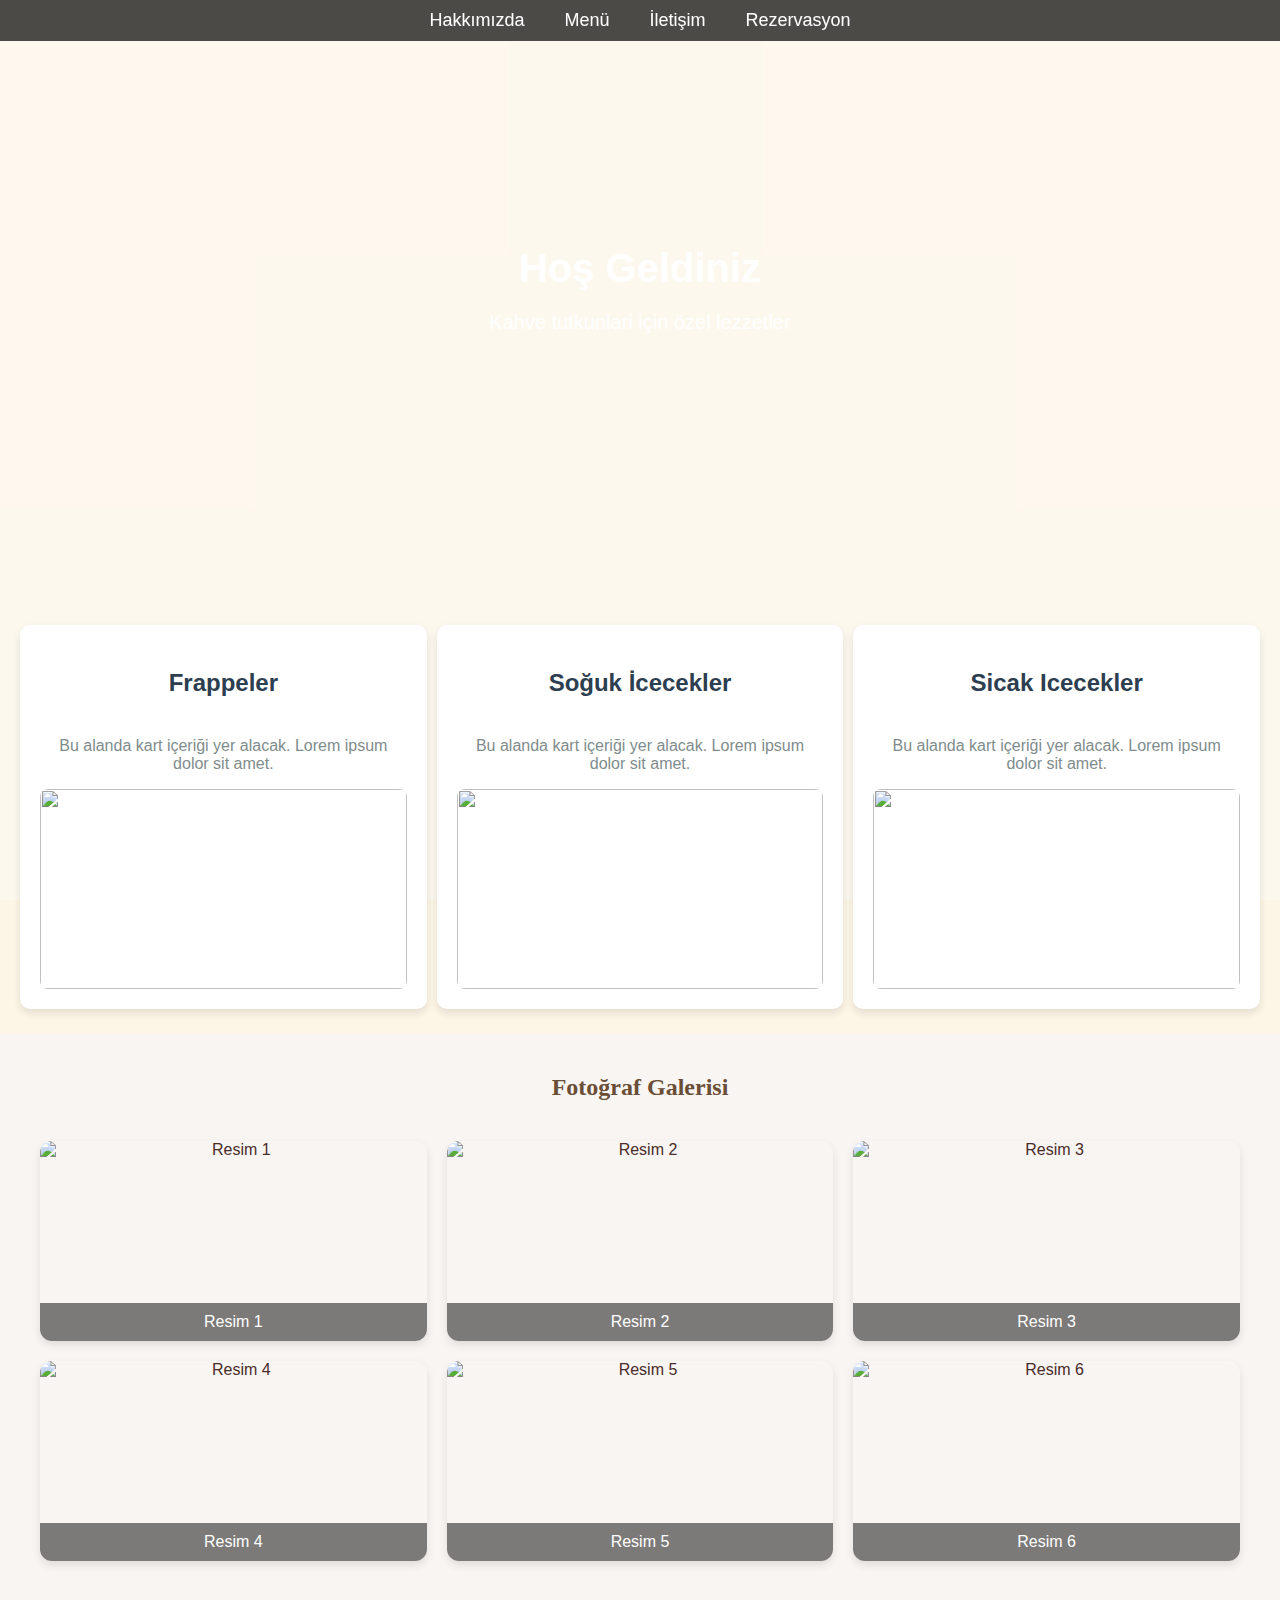
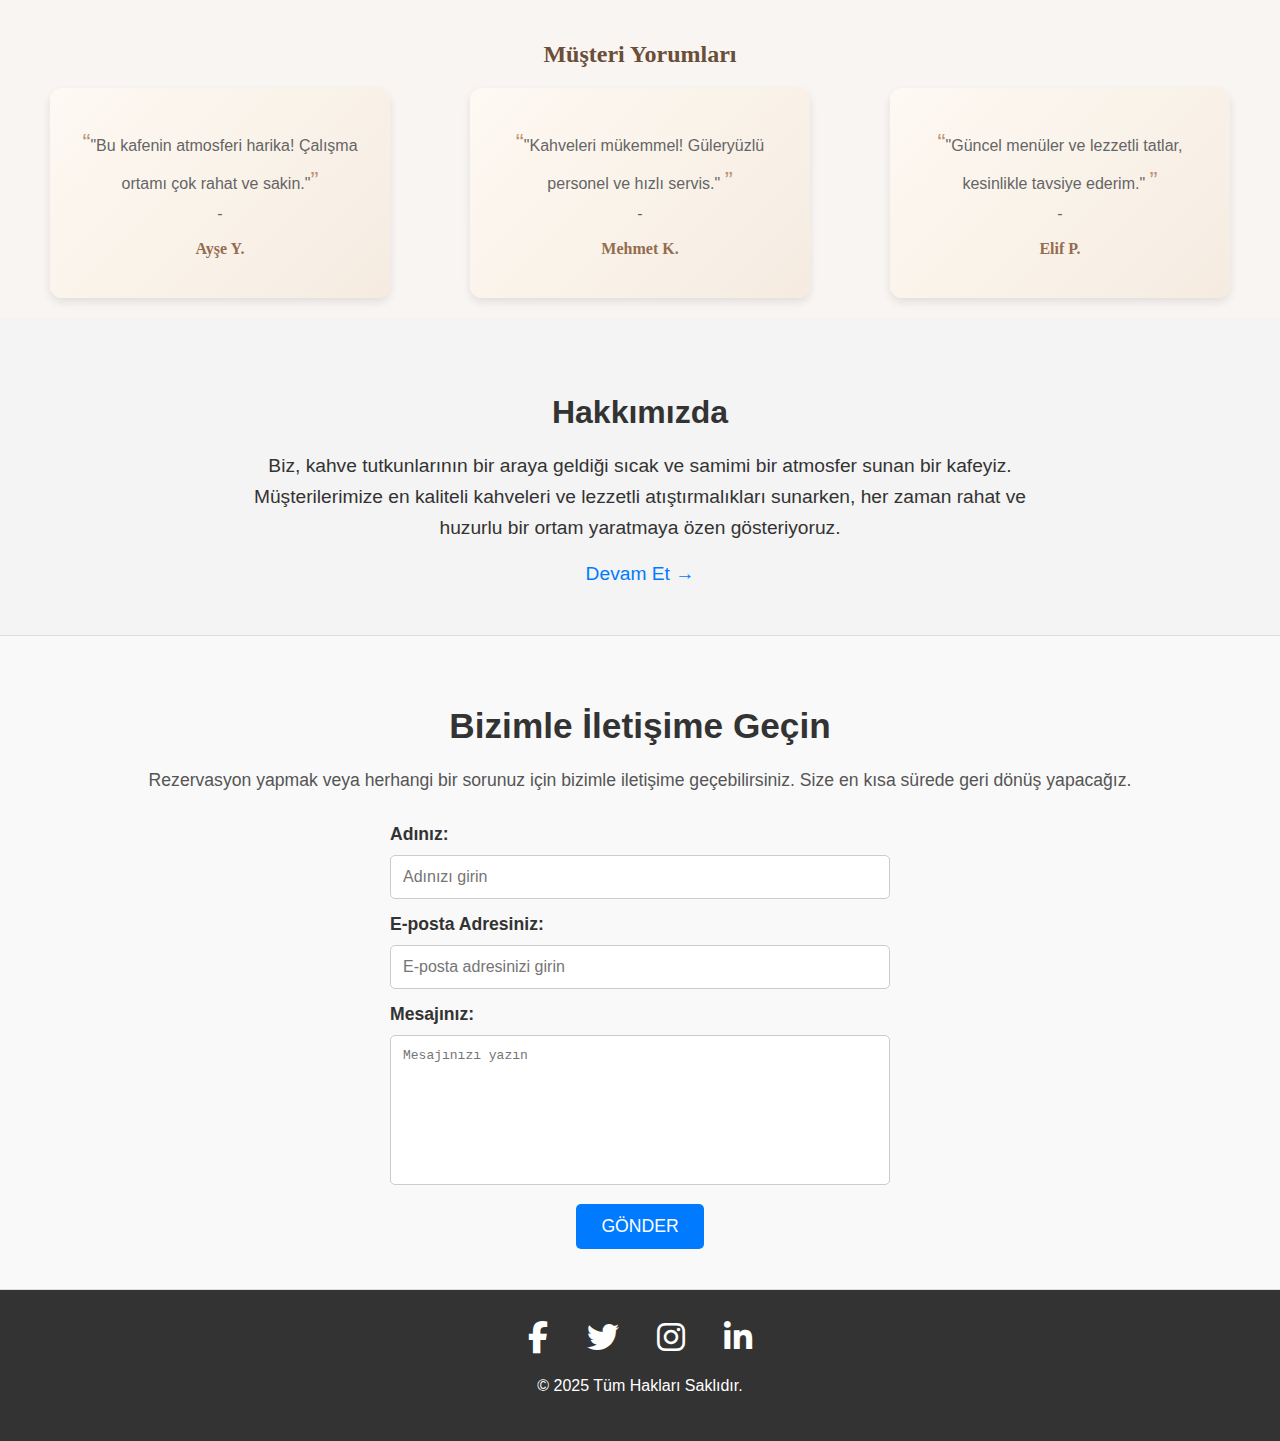
==== index.html @ 97e9c78b "Add files via upload" ====
<!DOCTYPE html>
<html lang="tr">

<head>
    <meta charset="UTF-8">
    <meta name="viewport" content="width=device-width, initial-scale=1.0">
    <title>Kahve Dükkanı</title>
    <link rel="stylesheet" href="https://cdnjs.cloudflare.com/ajax/libs/font-awesome/6.7.2/css/all.min.css">
    <link rel="stylesheet" href="style.css">
</head>

<body>



    <!-- NAVBAR -->
    <nav>
        <ul>
            <li><a href="#about">Hakkımızda</a></li>
            <li><a href="#menu">Menü</a></li>
            <li><a href="#contact">İletişim</a></li>
            <li><a href="#reserve">Rezervasyon</a></li>
        </ul>
    </nav>

    <!-- HEADER (Parallax) -->
    <header class="parallax">
        <h1>Hoş Geldiniz</h1>
        <p>Kahve tutkunlari için özel lezzetler</p>
    </header>



    <section class="cards">
        <div class="card animation">
            <h3>Frappeler</h3>
            <p>Bu alanda kart içeriği yer alacak. Lorem ipsum dolor sit amet.</p>
            <img src="images/frappe.jpg" alt="">
        </div>
        <div class="card animation">
            <h3>Soğuk İcecekler</h3>
            <p>Bu alanda kart içeriği yer alacak. Lorem ipsum dolor sit amet.</p>
            <img src="images/bubble-tea.jpg" alt="">
        </div>
        <div class="card animation">
            <h3>Sicak Icecekler</h3>
            <p>Bu alanda kart içeriği yer alacak. Lorem ipsum dolor sit amet.</p>
            <img src="images/americano.jpg" alt="">
        </div>
    </section>

    <section id="gallery">
        <h2>Fotoğraf Galerisi</h2>
        <div class="  grid-container">
            <div class="grid-item">
                <img src="images/coffe_bar.jpg" alt="Resim 1">
                <div class="text">Resim 1</div>
            </div>
            <div class="grid-item ">
                <img src="images/coffee_Art1.jpg" alt="Resim 2">
                <div class="text">Resim 2</div>
            </div>
            <div class="grid-item ">
                <img src="images/coffee_self.jpg" alt="Resim 3">
                <div class="text">Resim 3</div>
            </div>
            <div class="grid-item ">
                <img src="images/kahveci_bar.jpg" alt="Resim 4">
                <div class="text">Resim 4</div>
            </div>
            <div class="grid-item">
                <img src="images/coffee_study2.jpg" alt="Resim 5">
                <div class="text">Resim 5</div>
            </div>
            <div class="grid-item ">
                <img src="images/deserts.jpg" alt="Resim 6">
                <div class="text">Resim 6</div>
            </div>
        </div>
    </section>

    <!-- Modal for displaying larger image -->
    <div id="modal" class="modal">
        <span class="close">&times;</span>
        <img id="modal-img" class="modal-content">
        <div id="caption"></div>
    </div>

    <section id="reviews">
        <h2>Müşteri Yorumları</h2>
        <div class="review-container">
            <div class="review">
                <p><span class="quote">&ldquo;</span>"Bu kafenin atmosferi harika!
                    Çalışma ortamı çok rahat ve sakin."<span class="quote">&rdquo;</span> <br> -
                    <strong>Ayşe Y.</strong>
                </p>
            </div>
            <div class="review">
                <p><span class="quote">&ldquo;</span>"Kahveleri mükemmel!
                    Güleryüzlü personel ve hızlı servis." <span class="quote">&rdquo;</span> <br> -
                    <strong>Mehmet K.</strong>
                </p>
            </div>
            <div class="review">
                <p><span class="quote">&ldquo;</span>"Güncel menüler ve lezzetli tatlar,
                    kesinlikle tavsiye ederim." <span class="quote">&rdquo;</span> <br>- <strong>Elif P.</strong></p>
            </div>
        </div>
    </section>

    <section id="about">
        <h2>Hakkımızda</h2>
        <p>Biz, kahve tutkunlarının bir araya geldiği sıcak ve samimi bir atmosfer sunan bir kafeyiz.
            Müşterilerimize en kaliteli kahveleri ve lezzetli atıştırmalıkları sunarken, her zaman
            rahat ve huzurlu bir ortam yaratmaya özen gösteriyoruz.</p>
        <a href="#more-about" class="continue-link">Devam Et &rarr;</a>
    </section>

    <section id="contact">
        <h2>Bizimle İletişime Geçin</h2>
        <p>Rezervasyon yapmak veya herhangi bir sorunuz için bizimle iletişime geçebilirsiniz. Size en kısa sürede geri
            dönüş yapacağız.</p>
        <form action="#" method="POST">
            <div class="form-group">
                <label for="name">Adınız:</label>
                <input type="text" id="name" name="name" placeholder="Adınızı girin" required>
            </div>
            <div class="form-group">
                <label for="email">E-posta Adresiniz:</label>
                <input type="email" id="email" name="email" placeholder="E-posta adresinizi girin" required>
            </div>
            <div class="form-group">
                <label for="message">Mesajınız:</label>
                <textarea id="message" name="message" placeholder="Mesajınızı yazın" required></textarea>
            </div>
            <button type="submit" class="submit-btn">Gönder</button>
        </form>
    </section>

    <footer>
        <div class="social-media">
            <a href="https://www.facebook.com" target="_blank" class="social-icon">
                <i class="fab fa-facebook-f"></i>
            </a>
            <a href="https://twitter.com" target="_blank" class="social-icon">
                <i class="fab fa-twitter"></i>
            </a>
            <a href="https://www.instagram.com" target="_blank" class="social-icon">
                <i class="fab fa-instagram"></i>
            </a>
            <a href="https://www.linkedin.com" target="_blank" class="social-icon">
                <i class="fab fa-linkedin-in"></i>
            </a>
        </div>
        <p>&copy; 2025 Tüm Hakları Saklıdır.</p>
    </footer>


    <script src="script.js">

    </script>
</body>

</html>
---- style.css ----
/* GENEL STİL */
body {
  margin: 0;
  font-family: Arial, sans-serif;
  background-color: #fdf5e6;
  color: #4a2c2a;
  text-align: center;
  height: 1500px;
}

/* NAVBAR */
nav {
  position: fixed;
  width: 100%;
  background: rgba(0, 0, 0, 0.7);
  padding: 10px 0;
  top: 0;
  left: 0;
  z-index: 1000;
}

nav ul {
  list-style: none;
  display: flex;
  justify-content: center;
  padding: 0;
  margin: 0;
}

nav ul li {
  margin: 0 20px;
}

nav ul li a {
  text-decoration: none;
  color: white;
  font-size: 18px;
}

/* HEADER - PARALLAX */
.parallax {
  background-image: url('images/filtrekahve.jpg');
  background-attachment: fixed;
  background-size: cover;
  background-position: center;
  height: 600px;
  display: flex;
  flex-direction: column;
  justify-content: center;
  align-items: center;
  color: white;
  z-index: 1;
}

/* Soft arka plan efekti */
.parallax::before {
  content: "";
  position: absolute;
  top: 0;
  left: 0;
  width: 100%;
  height: 100%;
  background: rgba(255, 255, 255, 0.3);
  /* Opaklık seviyesi */
  z-index: -1;
}

.parallax h1 {
  font-size: 40px;
  margin: 0;
}

.parallax p {
  font-size: 20px;
}

/* SECTIONS */
section {
  padding: 60px 20px;
}

/* Section genel stil */
.cards {
  display: flex;
  justify-content: flex-start;
  /* Kartları sola hizala */
  flex-wrap: wrap;
  padding: 20px;
  gap: 10px;
  /* Kartlar arasındaki boşluğu azalttık */
}


/* Card stil */
.card {
  background-color: #fff;
  border-radius: 10px;
  box-shadow: 0 4px 8px rgba(0, 0, 0, 0.1);
  padding: 20px;
  width: 250px;
  flex-grow: 1;
  /* Kartların esnek olmasını sağlar */
  margin: 5px 0;
  /* Yalnızca dikey boşluk azaltıldı */
  text-align: center;
  overflow: auto;
  /* Resim taşarsa kartın dışına çıkmasını engeller */
  display: flex;
  flex-direction: column;
  opacity: 1;
  /* Başlangıçta görünmez */
  /*transform: translateY(50px);*/
  /* Başlangıçta aşağıya doğru kaymış */
  transform: translateY(0);
  /* Kart normal pozisyonda */
  transition: all 0.5s ease-out;
  animation: slideIn 1.5s ease-out forwards;
  /* Sayfa yüklendiğinde animasyon başlasın */
}

/* Sayfa kaydırıldıkça animasyon etkisi eklemek için */
.card.visible {
  opacity: 1;
  /* Görünür hale gelir */
  transform: translateY(0);
  /* Normal pozisyona gelir */
  box-shadow: 0 12px 24px rgba(0, 0, 0, 0.15);
  /* Gölgeleme eklenir */
}

/* Başlık stili */
.card h3 {
  color: #2c3e50;
  /* koyu renk başlık */
  font-size: 1.5em;
}

/* Paragraf stili */
.card p {
  color: #7f8c8d;
  /* gri tonlarında metin */
  font-size: 1em;
  flex-grow: 1;
  /* İçerik alanını esnetir */
}

/* Hover efekti */
.card:hover {
  transform: translateY(-5px);
  box-shadow: 0 12px 24px rgba(0, 0, 0, 0.15);
  transition: all 0.3s ease;
  filter: brightness(1.2);
  /* Kartın parlaklığını artırır */
}

/* Resim stil */
.card img {
  width: 100%;
  /* Resmin genişliği kartın genişliğine uyum sağlar */
  height: 200px;
  /* Yükseklik sabitlenir, resmin boyutunu kontrol eder */
  object-fit: cover;
  /* Resmin kartın içine sığması sağlanır, bozulmaz */
  border-radius: 8px;
  /* Yuvarlak köşe efekti */
}

/* Sayfa yüklenince animasyon */
@keyframes slideIn {
  0% {
    opacity: 0;
    transform: translateY(50px);
  }

  100% {
    opacity: 1;
    transform: translateY(0);
  }
}

#gallery {
  padding: 20px;
  text-align: center;
  background: #f9f5f2;
}

#gallery h2 {
  font-family: 'Georgia', serif;
  color: #6b4e37;
  margin-bottom: 20px;
}

.grid-container {
  display: grid;
  /* grid-template-columns: repeat(auto-fit, minmax(250px, 1fr));*/
  grid-template-columns: repeat(3, 1fr);
  /* 3 sütun */
  gap: 20px;
  padding: 20px;
}

.grid-item {
  position: relative;
  overflow: hidden;
  border-radius: 12px;
  box-shadow: 0 4px 8px rgba(0, 0, 0, 0.1);
  transition: transform 0.3s ease, box-shadow 0.3s ease;
}

.grid-item img {
  width: 100%;
  /* height: auto; */
  display: block;
  height: 200px;
  /* Sabit yükseklik */
  object-fit: cover;
  /* Resimleri kırpmadan sığdır */
  cursor: pointer;
  /* Resmin üzerine gelindiğinde işaretçi simgesi */
  transition: transform 0.3s ease;
}

.grid-item:hover {
  transform: scale(1.05);
  box-shadow: 0 6px 12px rgba(0, 0, 0, 0.15);
}

.grid-item img:hover {
  transform: scale(1.05);
  /* Hover efekti */
}


.text {
  position: absolute;
  bottom: 0;
  width: 100%;
  background: rgba(0, 0, 0, 0.5);
  color: #fff;
  padding: 10px 0;
  font-family: 'Arial', sans-serif;
  text-align: center;
}

/* 🎯 Ekran küçülünce düzenleme */
@media screen and (max-width: 1024px) {
  .grid-container {
    grid-template-columns: repeat(2, 1fr);
    /* Orta ekranlarda 2 sütun */
  }
}

@media screen and (max-width: 768px) {
  .grid-container {
    grid-template-columns: 1fr;
    /* Küçük ekranlarda 1 sütun */
  }
}

/* Modal - Büyük resim gösterimi */
.modal {
  display: none;
  position: fixed;
  z-index: 1;
  padding-top: 60px;
  left: 0;
  top: 0;
  width: 100%;
  height: 100%;
  background-color: rgba(0, 0, 0, 0.7);
}

.modal-content {
  display: block;
  margin: auto;
  max-width: 90%;
  max-height: 90%;
  border-radius: 10px;
}

#caption {
  text-align: center;
  color: white;
  font-size: 18px;
  padding-top: 10px;
}

.close {
  position: absolute;
  top: 10px;
  right: 25px;
  color: #fff;
  font-size: 36px;
  font-weight: bold;
  cursor: pointer;
}


/*Son kisimdir. Chat Gpt ile yapilmistir.*/

#reviews {
  /* background-color: #f9f9f9; */
  /* padding: 50px 20px; */
  /* text-align: center; */

  padding: 20px;
  text-align: center;
  background: #f9f5f2;
  background-image: url('images/chatgpt_stars.jpg');
  /* Arka plan resmi */
  background-attachment: fixed;
  background-size: cover;
  background-position: center;
}

#reviews h2 {
  /* font-size: 36px; */
  /* margin-bottom: 30px; */
  /* color: #333; */
  font-family: 'Georgia', serif;
  color: #6b4e37;
  margin-bottom: 20px;
}

.review-container {
  /* display: grid; */
  /* grid-template-columns: 1fr 1fr 1fr; */
  gap: 20px;
  /* max-width: 1200px; */
  /* margin: 0 auto; */
  display: flex;
  justify-content: space-around;
  flex-wrap: wrap;
}

.review {
  /* background: #fff; */
  /* border: 1px solid #ddd; */
  /* padding: 20px; */
  /* border-radius: 10px; */
  /* box-shadow: 0 4px 8px rgba(0, 0, 0, 0.1); */
  /* transition: transform 0.3s ease, box-shadow 0.3s ease; */
  background: linear-gradient(135deg, #fffaf3, #f5ebe0);
  padding: 20px;
  border-radius: 12px;
  box-shadow: 0 4px 8px rgba(0, 0, 0, 0.1);
  max-width: 300px;
  transition: transform 0.3s ease, box-shadow 0.3s ease;
  opacity: 0.9;
}

.review:hover {
  /* transform: translateY(-5px); */
  /* box-shadow: 0 6px 12px rgba(0, 0, 0, 0.15); */
  transform: translateY(-5px);
  box-shadow: 0 6px 12px rgba(0, 0, 0, 0.15);
  opacity: 1;
}


.review p {
  font-size: 16px;
  color: #555;
  font-size: 1rem;
  line-height: 1.6;
}

.review strong {
  font-weight: bold;
  display: block;
  margin-top: 10px;
  color: #8b5e3c;
  font-family: 'Georgia', serif;
}

.quote {
  font-size: 1.5rem;
  color: #b58863;
}

#about {
  padding: 50px 0;
  background-color: #f4f4f4;
  text-align: center;
  color: #333;
}

#about h2 {
  font-size: 2em;
  margin-bottom: 20px;
}

#about p {
  font-size: 1.2em;
  line-height: 1.6;
  margin-bottom: 20px;
  max-width: 800px;
  margin-left: auto;
  margin-right: auto;
}

.continue-link {
  text-decoration: none;
  color: #007BFF;
  font-size: 1.2em;
}

.continue-link:hover {
  text-decoration: underline;
}

#contact {
  /* padding: 50px 0; */
  /* background-color: #fff; */
  /* text-align: center; */
  /* color: #333; */
  /* border-top: 1px solid #ddd; */

  padding: 40px 0;
  background-color: #f9f9f9;
  text-align: center;
  color: #333;
  border-top: 1px solid #ddd;
  border-bottom: 1px solid #ddd;
}

#contact h2 {
  font-size: 2.2em;
  margin-bottom: 20px;
  font-weight: bold;
}

#contact p {
  font-size: 1.1em;
  line-height: 1.6;
  margin-bottom: 30px;
  color: #555;
}

.form-group {
  margin-bottom: 15px;
  text-align: left;
  max-width: 500px;
  margin-left: auto;
  margin-right: auto;
}

label {
  display: block;
  font-size: 1.1em;
  margin-bottom: 5px;
  font-weight: bold;
  color: #333;
}

input,
textarea {
  width: 100%;
  padding: 12px;
  font-size: 1em;
  border: 1px solid #ccc;
  border-radius: 5px;
  box-sizing: border-box;
  margin-top: 5px;
}

textarea {
  height: 150px;
  resize: none;
}

.submit-btn {
  background-color: #007BFF;
  color: white;
  font-size: 1.1em;
  padding: 12px 25px;
  border: none;
  border-radius: 5px;
  cursor: pointer;
  transition: background-color 0.3s ease;
  text-transform: uppercase;
}

.submit-btn:hover {
  background-color: #0056b3;
}

footer {
  background-color: #333;
  color: #fff;
  text-align: center;
  padding: 30px 0;
}

footer .social-media {
  margin-bottom: 20px;
}

footer .social-icon {
  font-size: 2em;
  margin: 0 15px;
  color: #fff;
  text-decoration: none;
  transition: color 0.3s ease;
}

footer .social-icon:hover {
  color: #007BFF; /* Hoverda mavi renkte değişir */
}

footer p {
  font-size: 1em;
  margin-top: 20px;
}
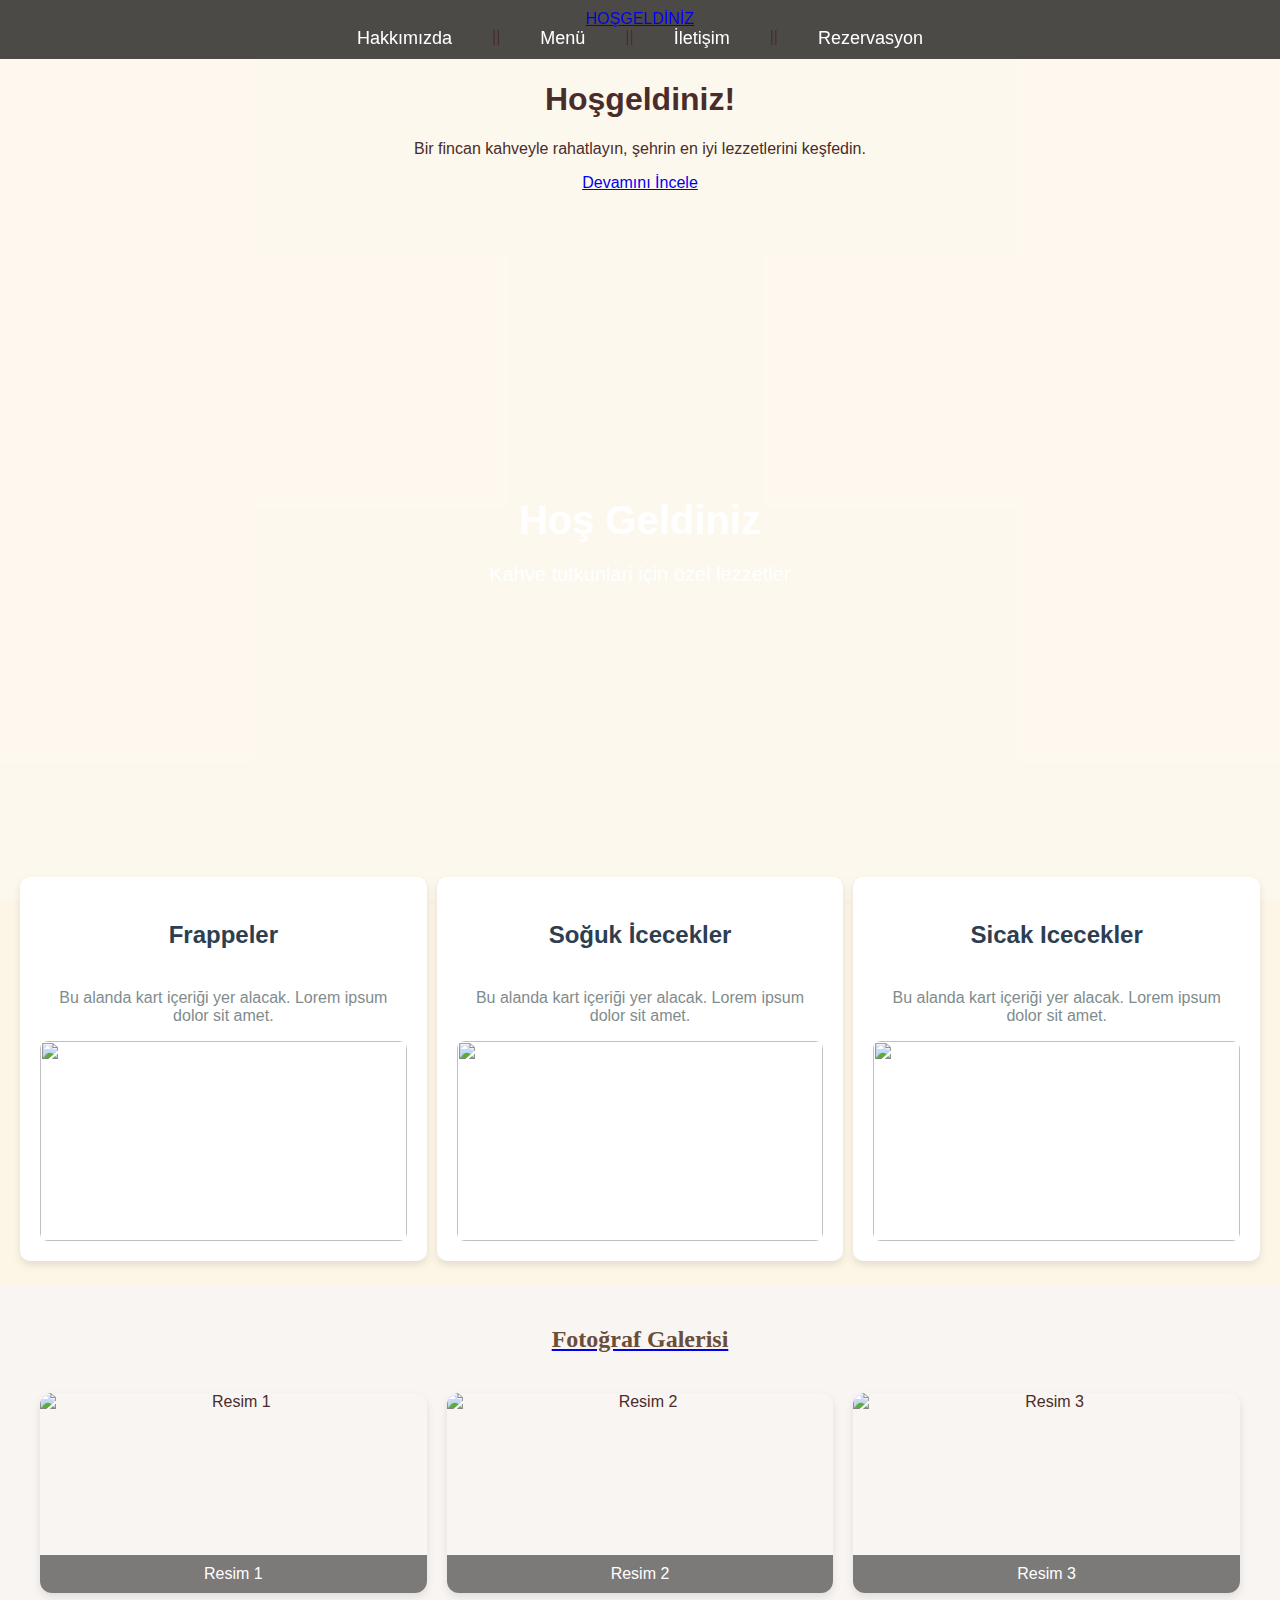
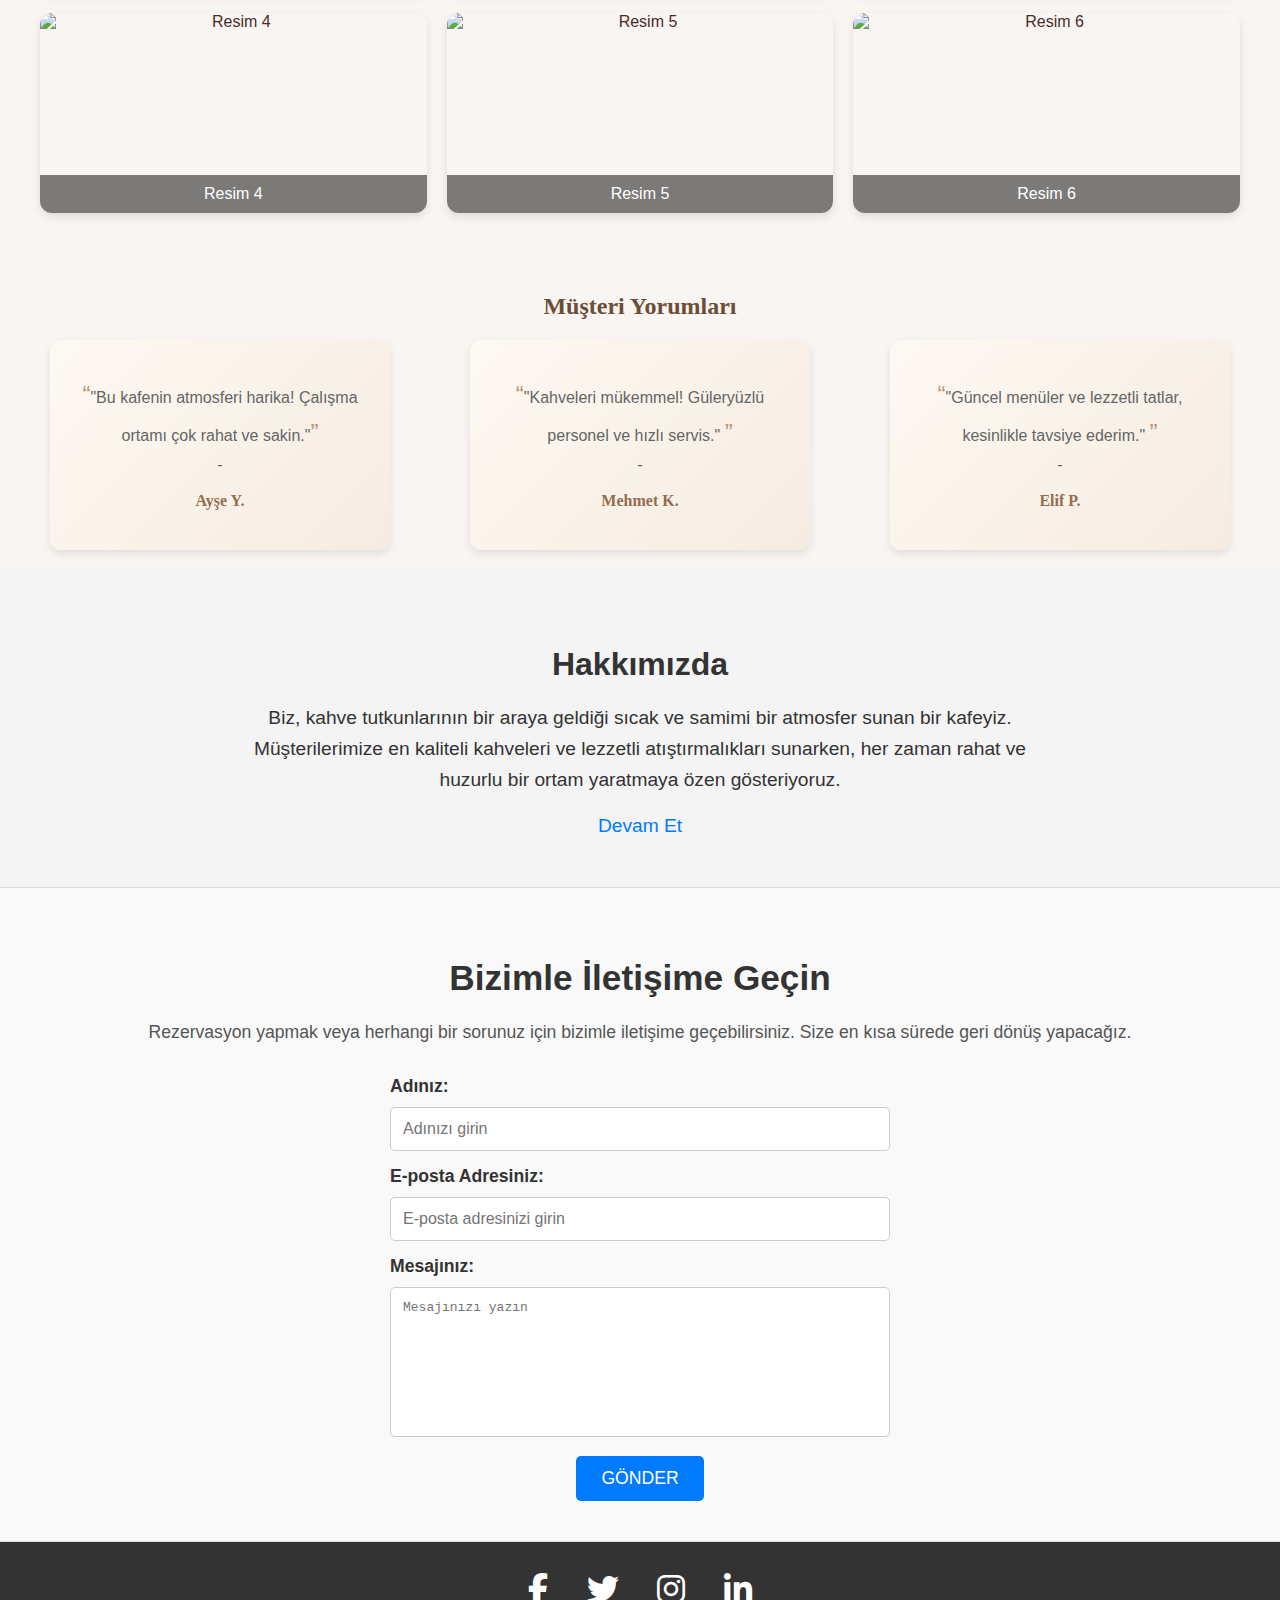
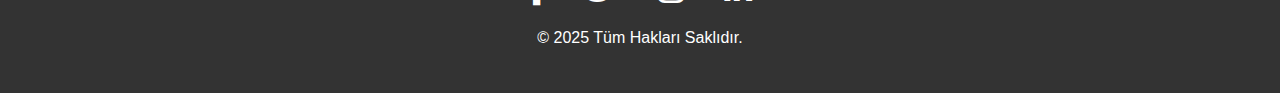
==== commit 95c6768c: "Update index.html" ====
--- a/index.html
+++ b/index.html
@@ -11,17 +11,29 @@
 
 <body>
 
-
+  <section id="home" class="home-section">
+      <div class="home-content">
+          <h1>Hoşgeldiniz!</h1>
+          <p>Bir fincan kahveyle rahatlayın, şehrin en iyi lezzetlerini keşfedin.</p>
+          <a href="#gallery" class="continue-href">Devamını İncele</a>
+      </div>
+  </section>
 
     <!-- NAVBAR -->
     <nav>
-        <ul>
-            <li><a href="#about">Hakkımızda</a></li>
-            <li><a href="#menu">Menü</a></li>
-            <li><a href="#contact">İletişim</a></li>
-            <li><a href="#reserve">Rezervasyon</a></li>
-        </ul>
-    </nav>
+     <div class="container">
+       <div class="logo"><a href="#home">HOŞGELDİNİZ</a></div>
+         <ul>
+             <li><a href="#about">Hakkımızda</a></li>
+             <li>||</li>
+             <li><a href="#menu">Menü</a></li>
+             <li>||</li>
+             <li><a href="#contact">İletişim</a></li>
+             <li>||</li>
+             <li><a href="#reserve">Rezervasyon</a></li>
+         </ul>
+     </div>
+ </nav>
 
     <!-- HEADER (Parallax) -->
     <header class="parallax">
@@ -50,7 +62,7 @@
     </section>
 
     <section id="gallery">
-        <h2>Fotoğraf Galerisi</h2>
+       <a href="#gallery"><h2>Fotoğraf Galerisi</h2></a>
         <div class="  grid-container">
             <div class="grid-item">
                 <img src="images/coffe_bar.jpg" alt="Resim 1">
@@ -113,7 +125,7 @@
         <p>Biz, kahve tutkunlarının bir araya geldiği sıcak ve samimi bir atmosfer sunan bir kafeyiz.
             Müşterilerimize en kaliteli kahveleri ve lezzetli atıştırmalıkları sunarken, her zaman
             rahat ve huzurlu bir ortam yaratmaya özen gösteriyoruz.</p>
-        <a href="#more-about" class="continue-link">Devam Et &rarr;</a>
+        <a href="#more-about" class="continue-link">Devam Et </a>
     </section>
 
     <section id="contact">
@@ -161,4 +173,4 @@
     </script>
 </body>
 
-</html>+</html>
